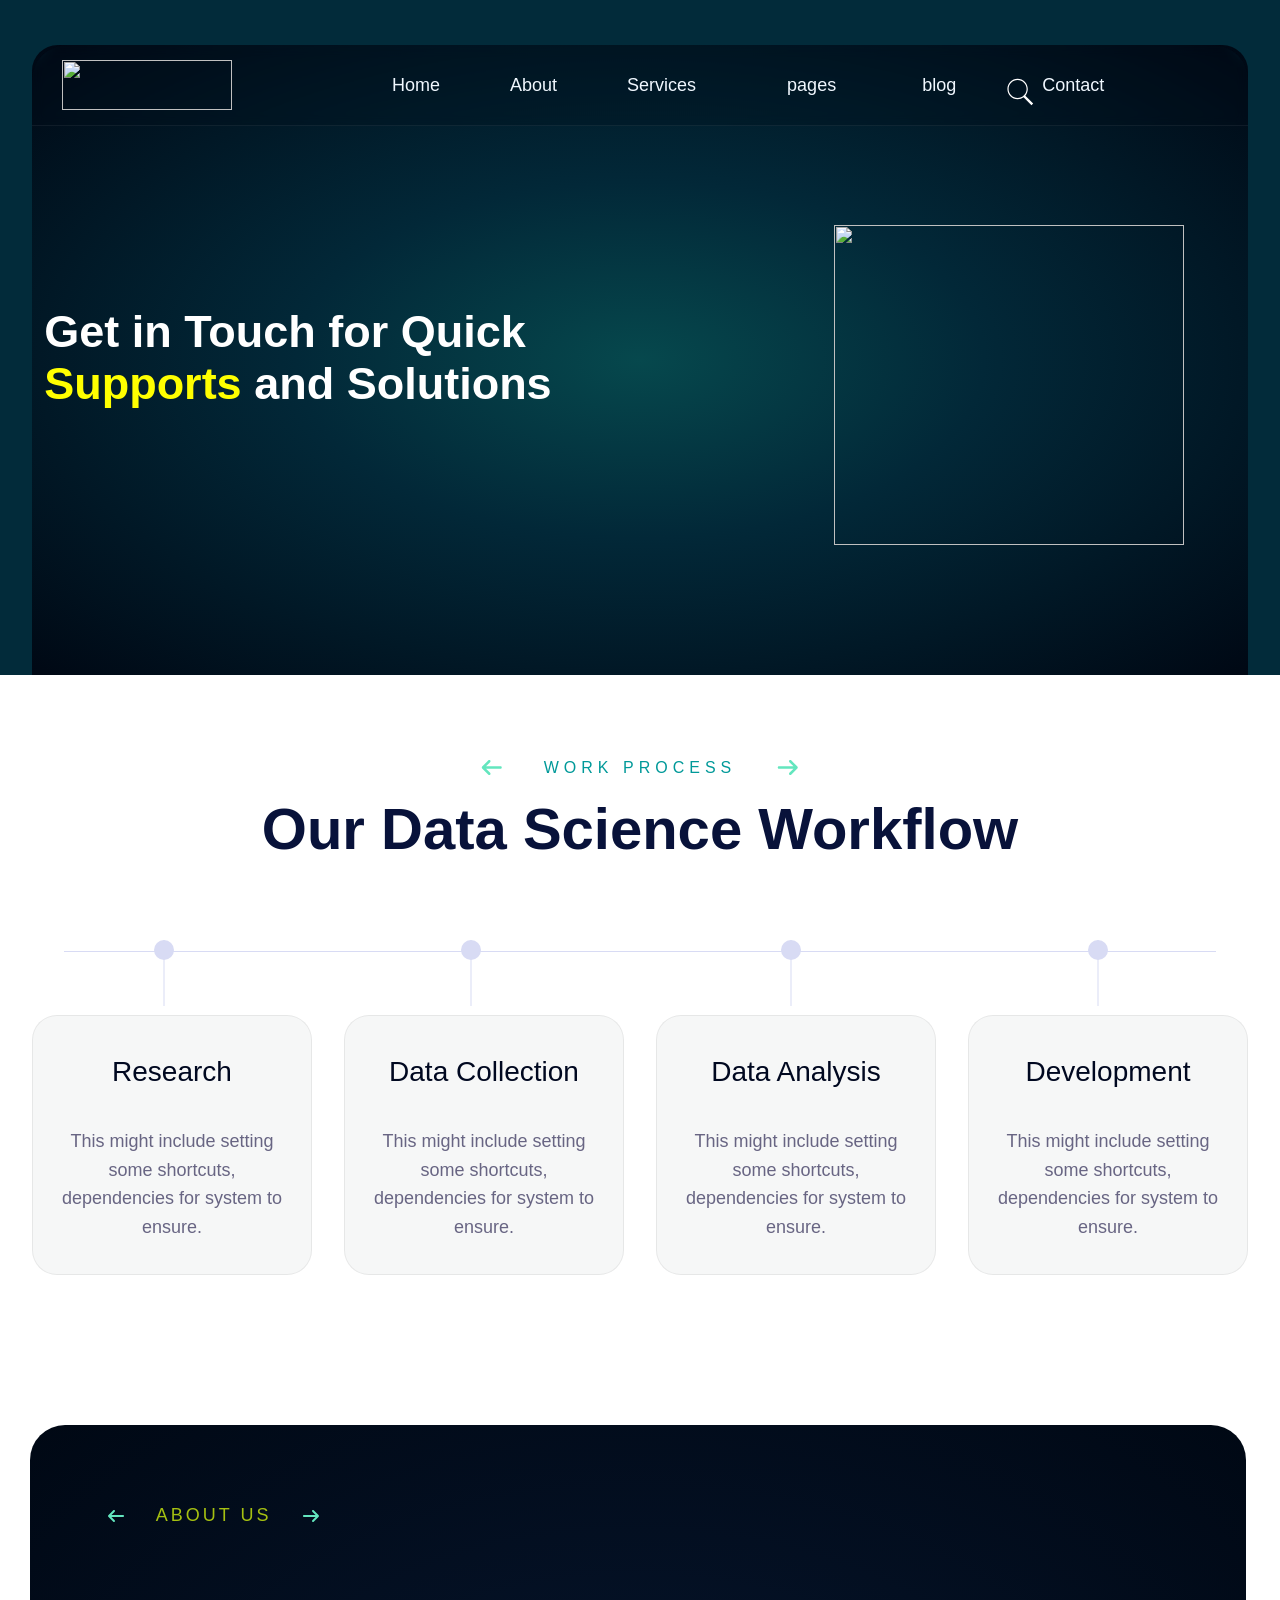
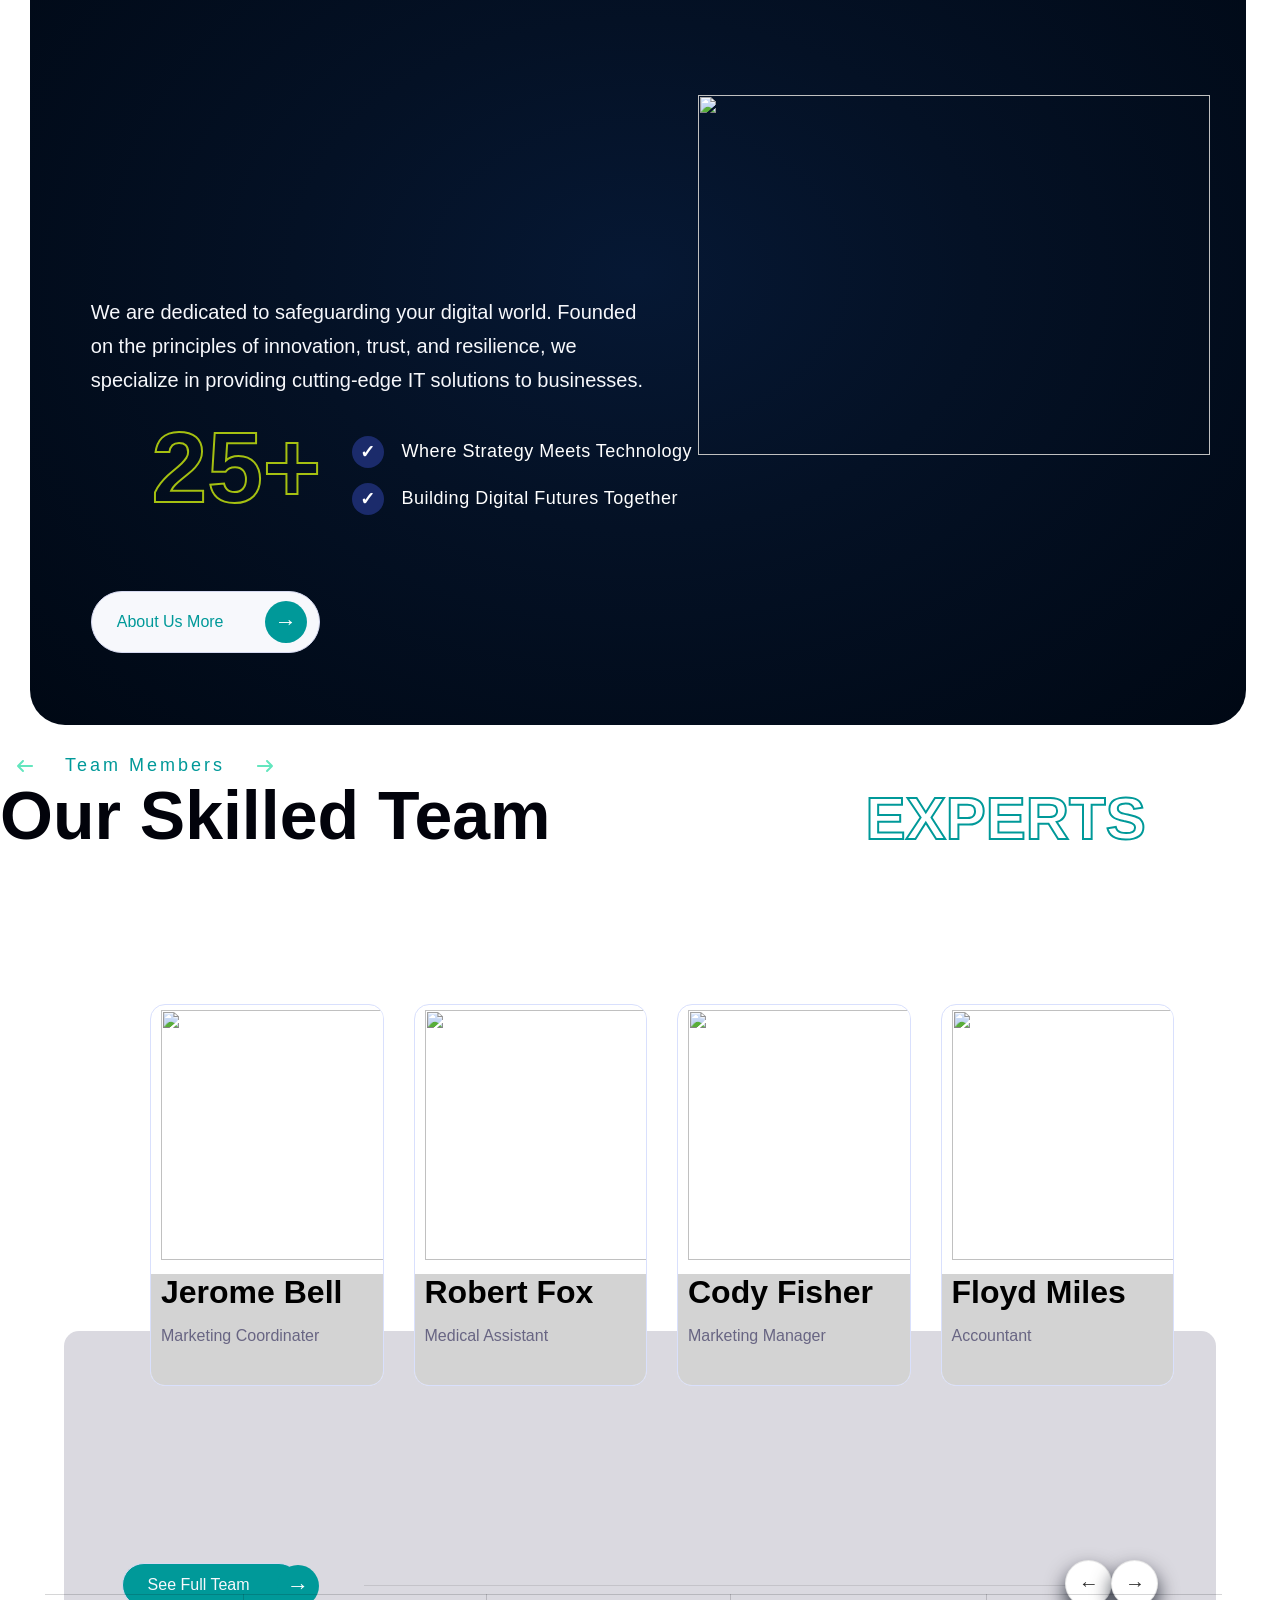
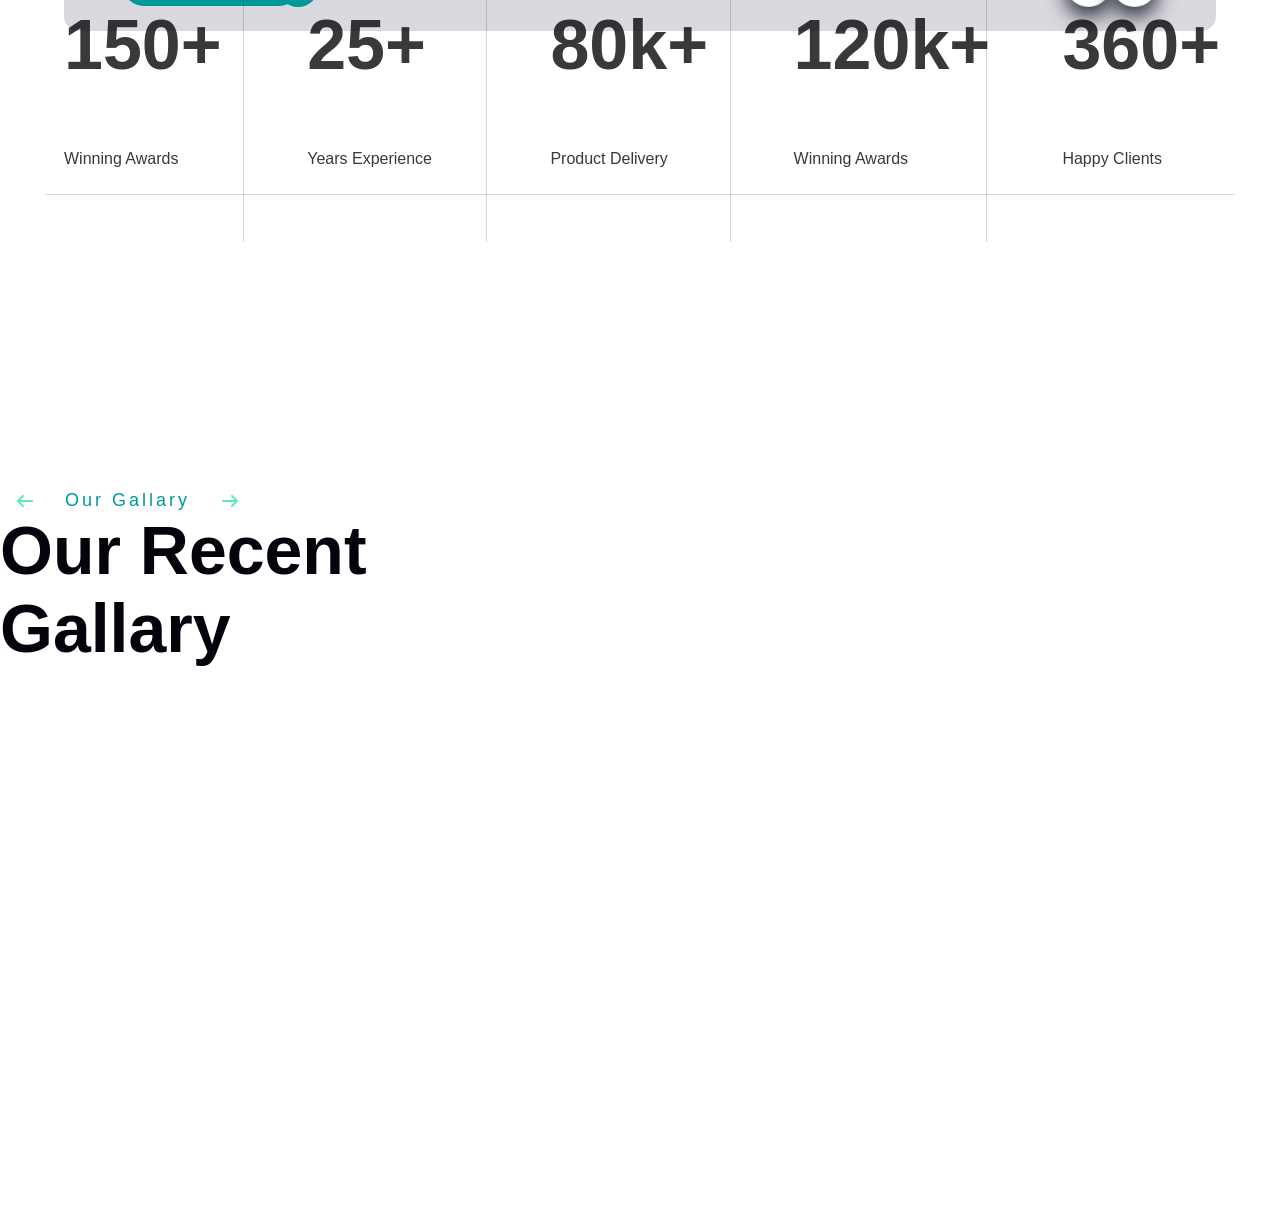
==== about.html @ af501c5a "2nd page completed and gallary is yet to be added in 3rd page" ====
<!DOCTYPE html>
<html lang="en">

<head>
    <meta charset="UTF-8">
    <meta name="viewport" content="width=device-width, initial-scale=1.0">
    <title>About Us</title>
    <link rel="stylesheet" href="style_about.css">
</head>

<body>
    <div class="top">

        <div class="innerface">
            <div id="navbar">

                <img src="https://techzenwp.rstheme.com/data-science/wp-content/uploads/sites/12/2026/01/logos_001_white.png"
                    alt="" class="logo">
                <nav>
                    <ul class="nav-links">
                        <li><a href="index.html" class="links">Home</a></li>
                        <li><a href="about.html" class="links">About</a></li>


                        <li class="dropdown"><a href="services.html" class="links">Services <img
                                    src="C:\Users\kshit\OneDrive\Desktop\HTML\image2.png" alt=""
                                    class="dropdown_icon"></a>
                            <ul class="dropdown-menu">
                                <li><a href="#" class="links">IT Management</a></li>
                                <li><a href="#" class="links">Custom CRM Services </a></li>
                                <li><a href="#" class="links">Website Management</a></li>
                                <li><a href="#" class="links">CRM Management</a></li>
                            </ul>
                        </li>



                        <li class="dropdown"><a href="#pages" class="links">pages<img
                                    src="C:\Users\kshit\OneDrive\Desktop\HTML\image2.png" alt=""
                                    class="dropdown_icon"></a>
                            <ul class="dropdown-menu">
                                <li><a href="#" class="links">Team</a></li>
                                <li><a href="#" class="links">Project </a></li>
                                <li><a href="#" class="links">Pricing Plan</a></li>
                                <li><a href="#" class="links">FAQ</a></li>
                            </ul>
                        </li>
                        <li class="dropdown"><a href="#blog" class="links">blog<img
                                    src="C:\Users\kshit\OneDrive\Desktop\HTML\image2.png" alt=""
                                    class="dropdown_icon"></a>
                            <ul class="dropdown-menu">
                                <li><a href="#" class="links">Blog Grid</a></li>
                                <li><a href="#" class="links">Blog Standard</a></li>
                                <li><a href="#" class="links">Blog Details</a></li>
                            </ul>
                        </li>
                        <li><a href="#contact" class="links">Contact</a></li>
                    </ul>
                    <img src="./magnifying-glass.svg" alt="" id="searchicon">
                    <input type="search" id="searchbar" placeholder="Search Keyword...">
                </nav>

            </div>

            <h1>Get in Touch for Quick <span>Supports</span> and Solutions</h1>
            <img src="https://techzenwp.rstheme.com/data-science/wp-content/uploads/sites/12/2026/01/Group-166147.png"
                alt="" class="data_science">
        </div>
    </div>
    <div id="middle">

        <div class="content">

            <div class="work-process">
                <img src="arrow-left-solid-full (1).svg" alt="" class="arrow">
                <span>WORK PROCESS</span>
                <img src="arrow-right-solid-full.svg" alt="" class="arrow">
            </div>

            <h1 class="main-work-process">
                Our Data Science Workflow
            </h1>

            <div class="timeline">
                <div class="dot" id="dot1"></div>
                <div class="dot" id="dot2"></div>
                <div class="dot" id="dot3"></div>
                <div class="dot" id="dot4"></div>
            </div>

            <div class="cards">

                <div class="glass2">
                    <h1>Research</h1>
                    <p>
                        This might include setting some shortcuts,
                        dependencies for system to ensure.
                    </p>
                </div>

                <div class="glass2">
                    <h1>Data Collection</h1>
                    <p>
                        This might include setting some shortcuts,
                        dependencies for system to ensure.
                    </p>
                </div>

                <div class="glass2">
                    <h1>Data Analysis</h1>
                    <p>
                        This might include setting some shortcuts,
                        dependencies for system to ensure.
                    </p>
                </div>

                <div class="glass2">
                    <h1>Development</h1>
                    <p>
                        This might include setting some shortcuts,
                        dependencies for system to ensure.
                    </p>
                </div>

            </div>

        </div>
        <div id="innerface2">

            <div class="aboutus-heading">
                <img src="arrow-left-solid-full (1).svg" alt="" class="arrow2">
                <span>ABOUT US</span>
                <img src="arrow-right-solid-full.svg" alt="" class="arrow2">
            </div>

            <div class="h">
                <h1>Transform Your Business Using Data Science</h1>
            </div>

            <div class="p">
                <p>
                    We are dedicated to safeguarding your digital world.
                    Founded on the principles of innovation, trust, and resilience,
                    we specialize in providing cutting-edge IT solutions to businesses.
                </p>
            </div>

            <div class="stats-section">

                <div class="outline-tag">
                    <p>25+</p>
                </div>

                <div id="nigga">

                    <div class="feature">
                        <div class="check-icon">✓</div>
                        <span>Where Strategy Meets Technology</span>
                    </div>

                    <div class="feature">
                        <div class="check-icon">✓</div>
                        <span>Building Digital Futures Together</span>
                    </div>

                </div>

            </div>

            <a href="#" class="about-us-btn">
                <span>About Us More</span>
                <div class="arrow-circle1">&rarr;</div>
            </a>

            <div id="img">
                <img src="https://techzenwp.rstheme.com/data-science/wp-content/uploads/sites/12/2026/01/Group-166147.png"
                    alt="">
            </div>

        </div>
        <div class="team">
            <div class="team_members">
                <img src="arrow-left-solid-full (1).svg" alt="" class="arrow2">
                <span>Team Members</span>
                <img src="arrow-right-solid-full.svg" alt="" class="arrow2">
            </div>

            <div class="team-headline">
                <h1>Our Skilled Team </h1>
            </div>
            <div class="outline-tag" id="expert">
                <p>EXPERTS</p>
            </div>
            <div class="members">
                <div class="id-cards">
                    <img src="https://techzenwp.rstheme.com/data-science/wp-content/uploads/sites/12/2024/11/team-img3.png"
                        alt="">
                    <div class="description">
                        <h1>Jerome Bell </h1>
                        <p>Marketing Coordinater</p>
                    </div>
                </div>
                <div class="id-cards">
                    <img src="https://techzenwp.rstheme.com/data-science/wp-content/uploads/sites/12/2024/11/team-img6.png"
                        alt="">
                    <div class="description">
                        <h1>Robert Fox</h1>
                        <p>Medical Assistant</p>
                    </div>
                </div>
                <div class="id-cards">
                    <img src="https://techzenwp.rstheme.com/data-science/wp-content/uploads/sites/12/2024/11/team-img2.png"
                        alt="">
                    <div class="description">
                        <h1>Cody Fisher</h1>
                        <p>Marketing Manager</p>
                    </div>
                </div>
                <div class="id-cards">
                    <img src="https://techzenwp.rstheme.com/data-science/wp-content/uploads/sites/12/2024/11/team-img5.png"
                        alt="">
                    <div class="description">
                        <h1>Floyd Miles</h1>
                        <p>Accountant</p>
                    </div>

                </div>
            </div>
            <div class="background">
                <a href="#" class="full-team-btn">
                    <span>See Full Team</span>

                </a>
                <div class="arrow-circle1">&rarr;</div>
                <div class="line"></div>
                <div class="left-btn">&larr;</div>
                <div class="right-btn">&rarr;</div>
            </div>
       
<div class="awards">
<div class="line1"></div>
<div class="verticle" id="v1"></div>
<div class="verticle" id="v2"></div>
<div class="verticle" id="v3"></div>
<div class="verticle" id="v4"></div>

<div class="award-box" id="a1">
    <h1>150+</h1>
    <p>Winning Awards</p>
</div>
<div class="award-box" id="a2">
    <h1>25+</h1>
    <p>Years Experience</p>
</div>
<div class="award-box" id="a3">
    <h1>80k+</h1>
    <p>Product Delivery</p>
</div>
<div class="award-box" id="a4">
    <h1>120k+</h1>
    <p>Winning Awards</p>
</div>
<div class="award-box" id="a5">
    <h1>360+</h1>
    <p>Happy Clients</p>
</div>
<div class="line2"></div>
 </div>
</div>

    </div>
<div class="gallary">
    <div class="team_members" >
                <img src="arrow-left-solid-full (1).svg" alt="" class="arrow2">
                <span>Our Gallary</span>
                <img src="arrow-right-solid-full.svg" alt="" class="arrow2">
            </div>

            <div class="team-headline" class="gallary-headline">
                <h1>Our Recent Gallary </h1>
            </div>
</div>
    <script src="script.js"></script>
</body>

</html>
---- style_about.css ----
body {
    margin: 0px;
    font-family: 'Outfit', sans-serif;
    max-width: 100%;
    display: block;
}

.top {
    width: 100%;
    height: 75vh;
    background-color: #022B3A;
    margin: "0px";
    display: flex;
    position: relative;

}


.innerface {
    width: 95vw;
    height: 70vh;
    border-top-left-radius: 2vw;
    border-top-right-radius: 2vw;
    overflow: hidden;

    background: radial-gradient(ellipse at center,
            #06484d 0%,
            #022838 40%,
            #000814 100%);
    position: relative;
    margin-top: 5vh;
    margin-left: 2.5vw;

    
}

#navbar {
    width: 100%;
    height: 80px;

    display: flex;
    align-items: center;

    border-top-left-radius: 35px;
    border-top-right-radius: 35px;

    background: rgba(0, 15, 25, 0.25);

    backdrop-filter: blur(6px);
    -webkit-backdrop-filter: blur(6px);

    border-bottom: 1px solid rgba(255, 255, 255, 0.06);
}

#navbar .logo {
    width: 170px;
    height: 50px;
    margin: 30px;
}


.nav-links {
    display: inline-flex;
    gap: 70px;
    padding-left: 130px;
    align-items: center;
    list-style: none;
    padding-top: 100px;
    padding-bottom: 100px;
}

.nav-links li {
    font-size: large;
}

.links {
    color: aliceblue;
    text-decoration: none;
}

.dropdown {
    position: relative;
}

.dropdown-menu {
    display: none;
    position: absolute;
    top: 300%;
    left: 0%;

    background: teal;

    padding: 15px 10px;

    min-width: 250px;

    list-style: none;
    align-items: center;
    border-bottom-left-radius: 4px;
    border-bottom-right-radius: 4px;
}

.dropdown-menu li {
    padding: 10px 20px;
    align-items: center;
    border-bottom: 1px solid rgba(255, 255, 255, 0.08);
}

.dropdown-menu li:last-child {
    border-bottom: none;
}

.dropdown-menu li a {
    color: white;
    text-decoration: none;

}

.dropdown_icon {
    width: 16px;
    height: 16px;
    opacity: 0.8;
}

#searchicon {
    position: absolute;
    left: 80%;
    top: 40%;
    width: 30px;
    height: 30px;
}

#searchbar {
    display: none;
    height: 60px;
    width: 320px;
    position: absolute;
    top: 100%;
    right: 18%;
    border-radius: 5px;
    display: hidden;

}

#searchbar::placeholder {
    font-size: 18px;
}


.dropdown:hover .dropdown-menu {
    display:block;
}

.innerface h1{
    color: white;
    font-size: 45px;
    font-family: sans-serif;
    font-weight: 600;
    max-width: 520px;
    position: relative;
    margin-top:180px;
    margin-left: 1%;
    
}
h1 span{
    color:yellow;
}
.innerface .data_science{
    width: 350px;
    height: 320px;
    background: #00081400;
    position: absolute;
    right:5vw;
    top: 20vh;

}
#middle{
    max-width:100%;
    height:80vh;
    display:block;
   
}

.content{
    width:100%;
    height:100%;
    position:relative;
}

/* Heading Section */

.work-process{
    position:absolute;
    top:80px;
    left:50%;
    transform:translateX(-50%);

    display:flex;
    align-items:center;
    gap:2px;
}

.work-process span{
    color:#009999;
    font-size:16px;
    letter-spacing:5px;
    font-weight:500;
}

.arrow{
    width:100px;
    height:25px;
}

.main-work-process{
    position:absolute;
    top:120px;
    left:50%;

    margin:0;
    width:max-content;

    font-size:58px;
    font-weight:700;
    color:#08123a;

    opacity:0;
    transform:translate(-150%,0);

    transition:transform 1.2s ease, opacity 1.2s ease;
}

.main-work-process.show{
    opacity:1;
    transform:translate(-50%,0);
}

/* Timeline */

.timeline{
    position:absolute;
    top:265px;
    width:100%;
    height:90px;
}

.timeline::before{
    content:"";
    position:absolute;
    top:11px;
    left:5%;
    width:90%;
    height:1px;
    background:#d8dbf4;
}

.dot{
    width:20px;
    height:20px;

    background:#d8dbf4;
    border-radius:50%;

    position:absolute;

    transition:all 0.3s ease;
    cursor:pointer;
}

.dot:hover{
    background:#12978f;
    transform:scale(1.2);
}

.dot::after{
    content:"";

    position:absolute;
    top:1+
    0px;
    left:50%;

    width:1px;
    height:66px;

    background:#d8dbf4;

    transform:translateX(-50%);
}

#dot1{ left:12%; }
#dot2{ left:36%; }
#dot3{ left:61%; }
#dot4{ left:85%; }

/* Cards Container */

.cards{
    position:absolute;
    top:340px;

    width:100%;

    display:flex;
    justify-content:space-evenly;
    align-items:flex-start;
}

/* Individual Cards */

.glass2{
    width:280px;
    height:260px;

    background:rgba(211,213,213,0.2);
    border:1px solid rgba(5,2,2,0.063);
    border-radius:25px;

    padding:25px;

    display:flex;
    flex-direction:column;
    align-items:center;

    box-sizing:border-box;
}

.glass2 h1{
    margin-top:15px;

    font-family:sans-serif;
    font-weight:520;
    font-size:28px;

    color:#000820;
    text-align:center;

    transition:0.3s;
}

.glass2 h1:hover{
    color:#009999;
}

.glass2 p{
    margin-top:20px;

    font-family:sans-serif;
    font-size:18px;
    color:#686583;

    text-align:center;
    line-height:1.6;
}

#innerface2{
    margin:30px;
    width:95%;
    height:100vh;

    border-radius:35px;
    overflow:hidden;

    background:radial-gradient(
        ellipse at center,
        #061834 0%,
        #041125 40%,
        #000814 100%
    );

    position:relative;
}

/* ABOUT US */

.aboutus-heading{
    position:absolute;
    top:80px;
    left:5%;

    display:flex;
    align-items:center;
    gap:15px;
}

.aboutus-heading span{
    color:#a5c011;
    font-size:18px;
    letter-spacing:3px;
    font-weight:500;
}

.arrow2{
    width:50px;
    height:20px;
}



 #innerface2 .h{
    width:650px;

    position:absolute;
    top:16%;
    left:5%;

    opacity:0;
    transform:translateX(-100%);
    transition:transform 1.2s ease, opacity 1.2s ease;
}

#innerface2 .h.show{
    opacity:1;
    transform:translateX(0%);
}

#innerface2 .h h1{
    margin:0;

    color:#d6d9f0;
    font-size:68px;
    font-weight:700;
    line-height:1.15;
}

/* PARAGRAPH */

#innerface2 .p{
    width:560px;

    position:absolute;
    top:50%;
    left:5%;
}

#innerface2 .p p{
    color:#f7f8fc;
    font-size:20px;
    line-height:1.7;
    font-weight:300;
}

/* STATS + FEATURES */

.stats-section{
    position:absolute;
    top:65%;
    left:10%;

    display:flex;
    align-items:center;
    gap:70px;
}

.outline-tag{
    width:120px;
    height:120px;
    
}

.outline-tag p{
    margin:0;

    font-size:100px;
    font-weight:900;

    color:transparent;
    -webkit-text-stroke:2px #a5c011;
}

#nigga{
    display:flex;
    flex-direction:column;
    gap:15px;
    margin: 10px 10px 0px 10px;
}

.feature{
    display:flex;
    align-items:center;
    gap:18px;
}

.check-icon{
    width:32px;
    height:32px;

    display:flex;
    justify-content:center;
    align-items:center;

    border-radius:50%;

    background:#1b2b6b;
    color:white;

    font-size:18px;
    font-weight:bold;
}

.feature span{
    color:white;
    font-size:18px;
    letter-spacing:0.5px;
}

/* BUTTON */

.about-us-btn{
    width:190px;
    height:60px;

    display:flex;
    align-items:center;
    justify-content:space-between;

    padding:0 12px 0 25px;

    border:1px solid #d6d9f0;
    border-radius:50px;

    background:#f7f8fc;

    text-decoration:none;
    color:#009999;
    font-size:16px;
    font-weight:500;

    position:absolute;
    left:5%;
    bottom:8%;

    transition:0.3s;
}

.about-us-btn:hover{
    transform:translateY(-2px);
}

.arrow-circle1{
    width:42px;
    height:42px;

    display:flex;
    justify-content:center;
    align-items:center;

    border-radius:50%;

    background:#009999;
    color:white;

    font-size:22px;
}

/* IMAGE */

#img{
    position:absolute;
    right:3%;
    top:30%;
}

#img img{
    width:40vw;
    height:40vh;
    object-fit:contain;
}


.team{
    width:100%;
    height:200%;
    display:block;
    position: relative;
}


.team_members{


    display:flex;
    align-items:center;
    gap:15px;
}

.team_members span{
    color:#009999;
    font-size:18px;
    letter-spacing:3px;
    font-weight:500;
}
.team-headline{
    width:600px;

    opacity:0;
    transform:translateX(-100%);
    transition:transform 1.2s ease, opacity 1.2s ease;
}

.team-headline.show{
    opacity:1;
    transform:translateX(0%);
}

.team-headline h1{
    margin:0;

    color:#02030b;
    font-size:68px;
    font-weight:700;
    line-height:1.15;
}
#expert{
    position: absolute;
    right:23%;
    top:2%;
    
}
#expert p{
    -webkit-text-stroke:2px #009999;
    font-size: 60px;
}
.members{
    width: 80%;
    height: 440px;
    display: flex;
    justify-content:space-evenly;
    gap: 30px;
    padding-left:150px;
    padding-top:150px;
}
.id-cards{
    height: 380px;
    width: 330px;
    border: 1px solid #D9E0FD;
    border-radius: 15px ;
    overflow: hidden;
    background-color: white;
    justify-content: center;
    align-items: center;
    z-index: 1;
}
.id-cards img{
    width:250px ;
    height: 250px;
    background-color: white;
    margin-top: 5px;
     margin-left: 10px;
}
.id-cards .description{
    width: 100%;
    height: 130px;
    background-color: lightgrey;
}
.description h1{
    margin: 10px;
}
.description p{
    margin-left: 10px;
    color: #686583;
}
.background{
    width:90%;
    height:300px;
    border-radius: 15px ;
    position: absolute;
    top:40%;
    right:5%;
    background-color:#6865833f;
    z-index: 0;
    display: flex;

}
.full-team-btn{
    width:140px;
    height:42px;

    display:flex;
    align-items:center;
    justify-content:space-between;

    padding:0 12px 0 25px;

    border:1px solid #d6d9f0;
    border-radius:50px;

    background:#009999;

    text-decoration:none;
    color:#f7f8fc;
    font-size:16px;
    font-weight:500;

    position:absolute;
    left:5%;
    bottom:8%;

    transition:0.3s;
}

.full-team-btn:hover{
    transform:translateY(-2px);
}

.background .arrow-circle1{
    width: 42px;
    height:42px;

    display:flex;
    justify-content:center;
    align-items:center;

    border-radius:50%;

    background:#009999;
    color:white;
    
    font-size:22px;
    
    position:absolute;
    left:18.5%;
    bottom:8%;
}
.background .arrow-circle1:hover{
    transform:translateY(-2px);
}


.line{
    width:63%;
    height:1px;
    background:#0001031a;
    position: absolute;
   bottom:15%;
    left:300px;

}

.left-btn{
    width:45px;
    height:45px;
    border:0.5px solid #201f1f1a;
    border-radius:50%;
    display:flex;
    justify-content:center;
    align-items:center;
    font-size:20px;
    font-weight:300;
    color:#000000d2;
    background:white;bottom:8%;
    cursor:pointer;
    position: absolute;
    right:9%;bottom:8%;
    bottom:8%;
    transition:all 0.3s ease;
    box-shadow: 0 10px 20px rgba(0, 8, 20, 0.8);
}

.left-btn:hover{bottom:8%;
    background:#0d9a94;
    color:white;
    box-shadow: 0 6px 6px rgba(0, 8, 20, 0.3);
}

.right-btn{
    width:45px;
    height:45px;
    border:0.5px solid #201f1f1a;
    border-radius:50%;
    display:flex;
    justify-content:center;
    align-items:center;
    font-size:20px;
    font-weight:300;
    color:#000000d2;
    background:white;
    cursor:pointer;
    position: absolute;
    right:5%;
    bottom:8%;
    transition:all 0.3s ease;
    box-shadow: 0 10px 20px rgba(0, 8, 20, 0.8);
}

.right-btn:hover{
    background:#0d9a94;
    color:white;
    box-shadow: 0 6px 6px rgba(0, 8, 20, 0.3);
}

.awards{
    width:100%;
    height:200px;
    position:relative;
    margin-top: 150px;
    

}
.line1{
    margin-left:3.5%;
    width:92%;
    height:0.2px;
    background:#0f0f122b;

}
.line2{
    margin-left:3.5%;
    width:93%;
    height:0.2px;
    background:#0f0f122b;
    position: absolute;
    bottom:0%;
}
.verticle{
    height:27.5vh;
    width:0.2px;
    background:#0f0f122b;
    position: absolute;
    top:0%;
    
}
#v1{
    left:19%;
}
#v2{
    left:38%;
}
#v3{left:57%;
}
#v4{
    left:77%;
}
.award-box{
    position:absolute;
    bottom:0%;
   
    text-align:center;
    color:white;
    width: 17%;
    height:199px;
}

.award-box h1{
    font-size:70px;
    margin:0;
    font-weight:550;
    color: #000103c7;
    position: absolute;
    top: 5%;
}

.award-box p{
    font-size:16px;
    color: #000103c7;
    position: absolute;
    bottom:10px;
}
#a1{ left:5%; }
#a2{ left:24%; }
#a3{ left:43%; }
#a4{ left:62%; }
#a5{ left:83%; }
.gallary{
    width: 100%;
    height:80vh;
    position: absolute;
    top:410vh
}
.gallary-headline{
    color: #000814;
}
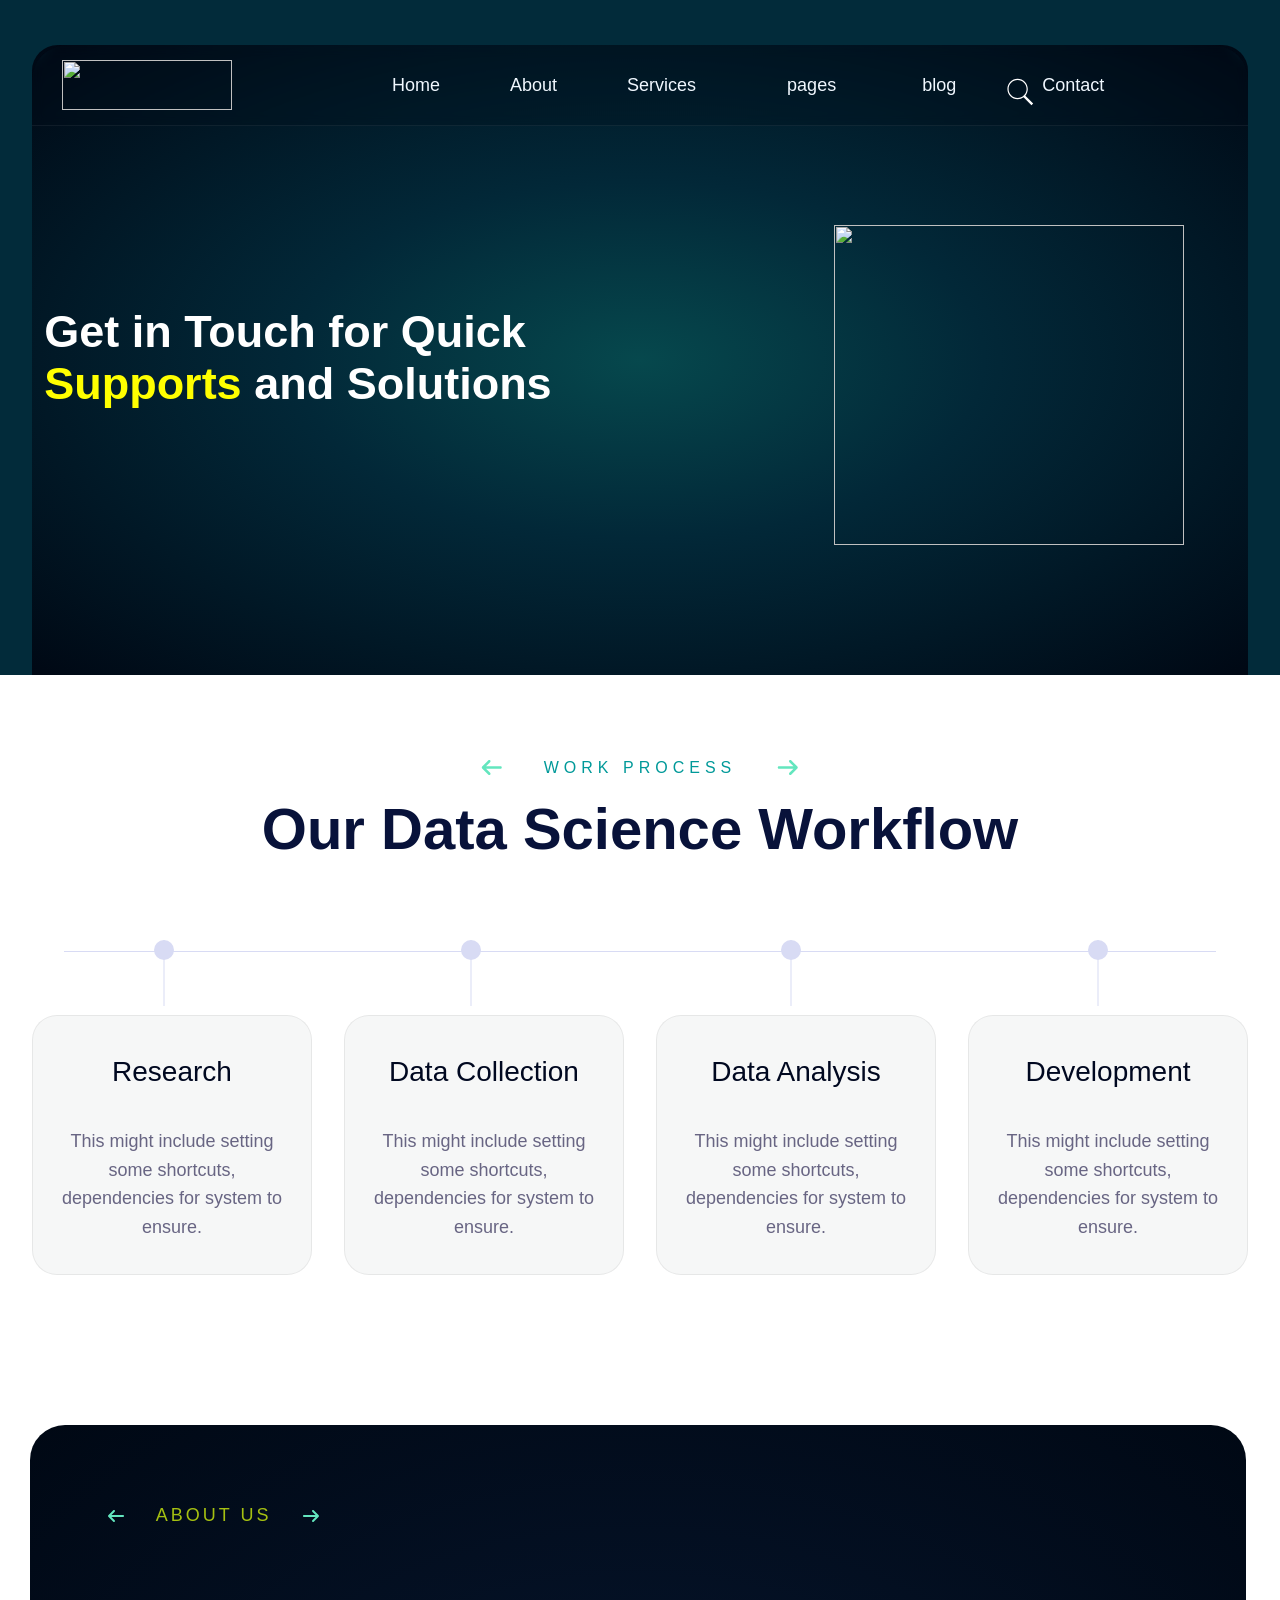
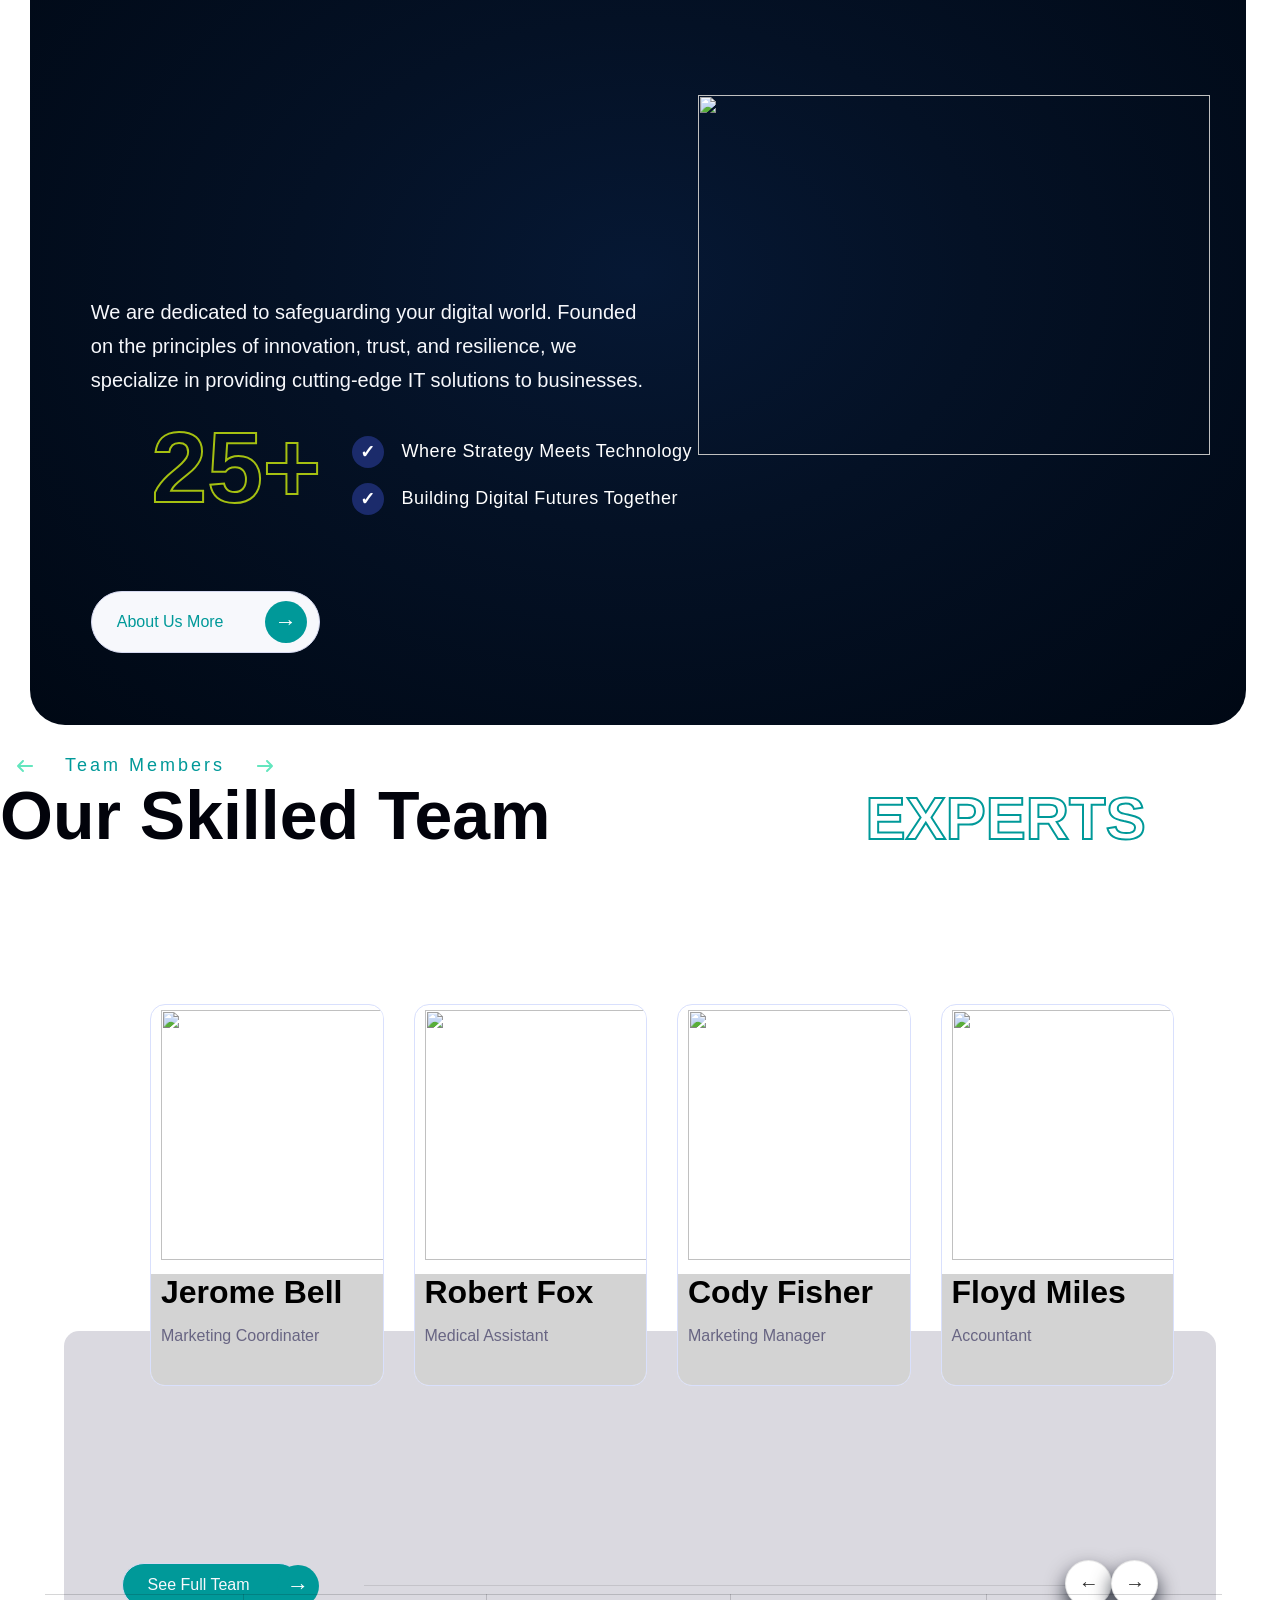
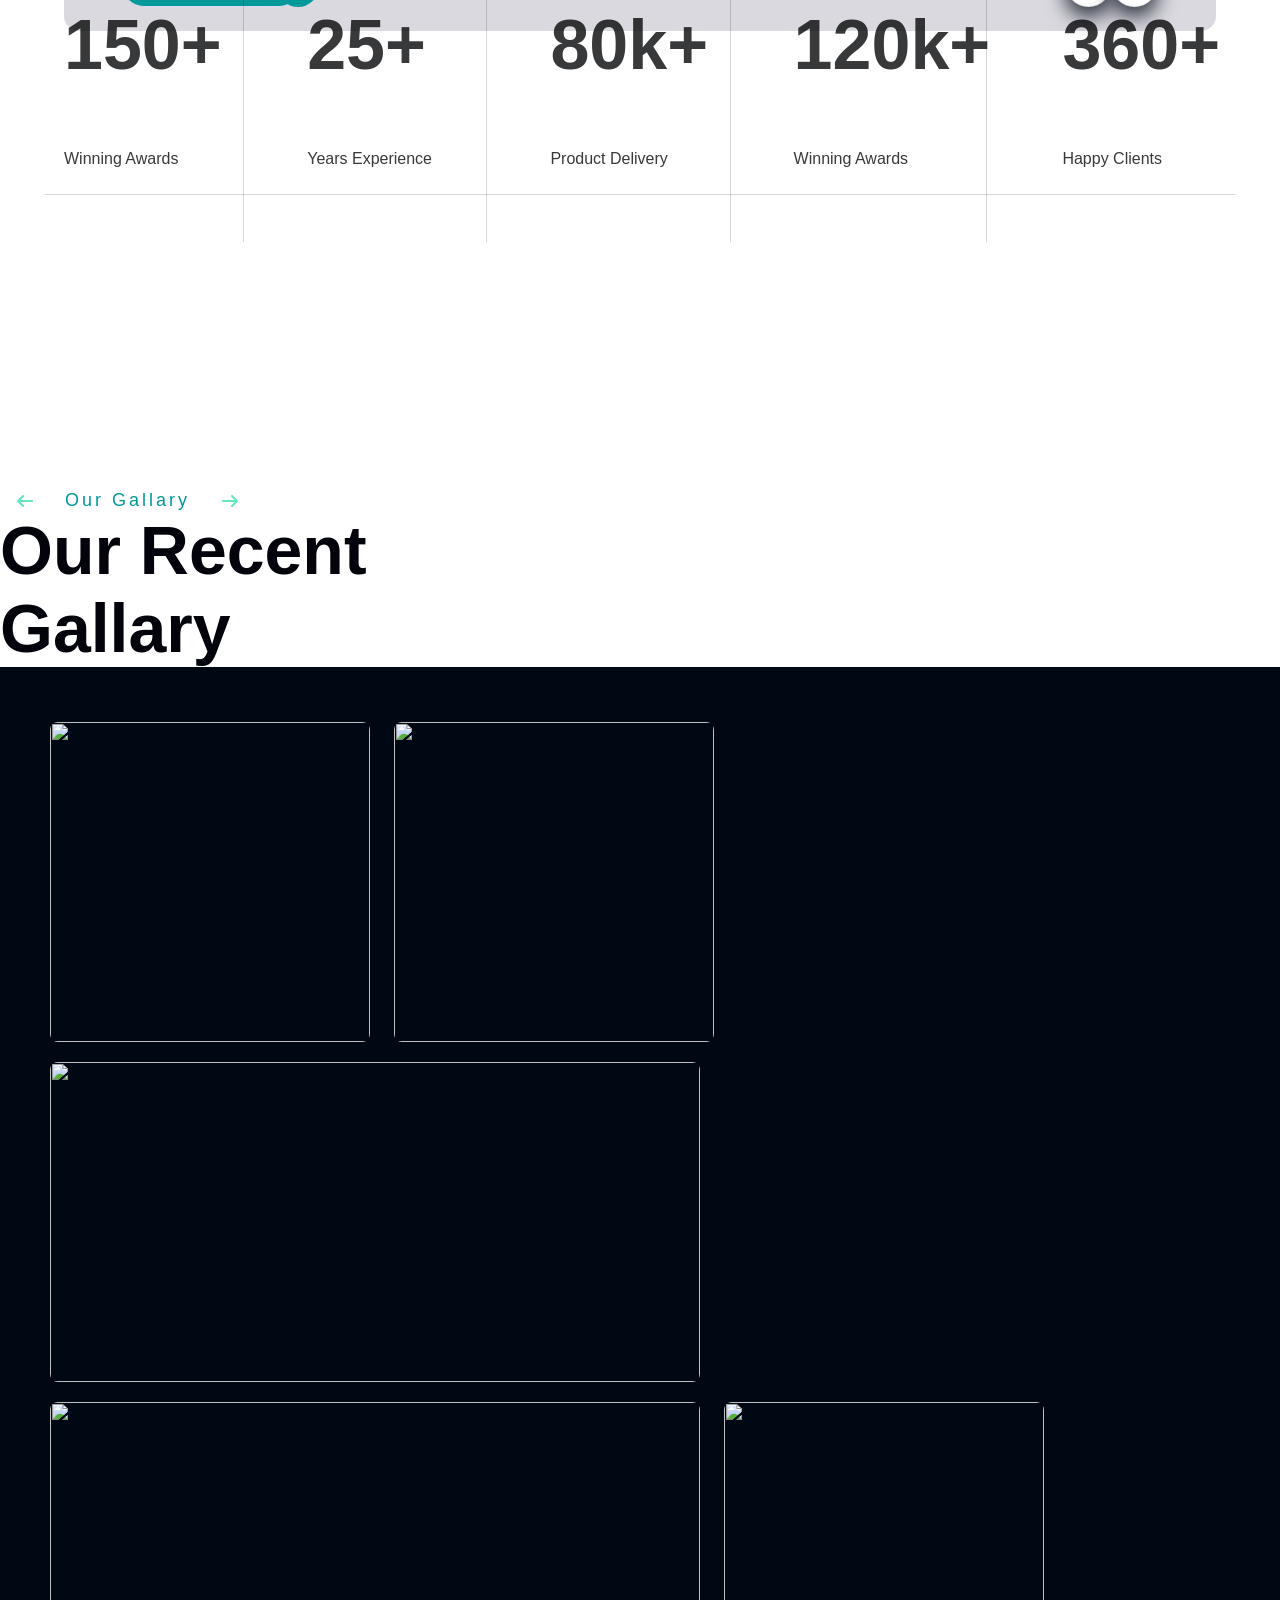
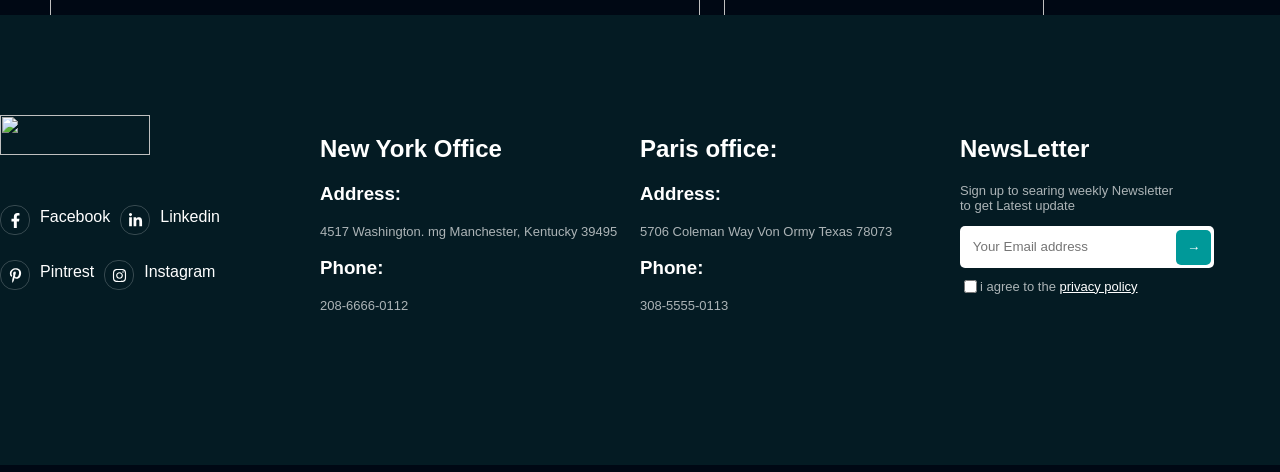
==== commit f7ddf632: "2nd page completed and gallary is yet to be added in 3rd page" ====
--- a/about.html
+++ b/about.html
@@ -279,6 +279,74 @@
             <div class="team-headline" class="gallary-headline">
                 <h1>Our Recent Gallary </h1>
             </div>
+            <div class="pics">
+<img src="https://techzenwp.rstheme.com/data-science/wp-content/uploads/sites/12/2026/02/gg_01.jpg" alt="" class="small-pics">
+<img src="https://techzenwp.rstheme.com/data-science/wp-content/uploads/sites/12/2026/02/gg_02.jpg" alt="" class="small-pics">
+<img src="https://techzenwp.rstheme.com/data-science/wp-content/uploads/sites/12/2026/02/gg_003.jpg" alt="" class="large-pics">
+<img src="https://techzenwp.rstheme.com/data-science/wp-content/uploads/sites/12/2026/02/gg_004.jpg" alt="" class="large-pics">
+<img src="https://techzenwp.rstheme.com/data-science/wp-content/uploads/sites/12/2026/02/gg_05.jpg" alt="" class="small-pics">
+<img src="https://techzenwp.rstheme.com/data-science/wp-content/uploads/sites/12/2026/02/gg_06.jpg" alt="" class="small-pics">
+
+            </div>
+</div>
+<div class="footer">
+<div class="f1">
+<img src="https://techzenwp.rstheme.com/data-science/wp-content/uploads/sites/12/2026/01/logos_001_white.png" alt="" class="logo">
+
+<div class="social-media">
+    <div class="icon-wrapper">
+        <svg aria-hidden="true" class="f" viewBox="0 0 320 512" xmlns="http://www.w3.org/2000/svg">
+        <path d="M279.14 288l14.22-92.66h-88.91v-60.13c0-25.35 12.42-50.06 52.24-50.06h40.42V6.26S260.43 0 225.36 0c-73.22 0-121.08 44.38-121.08 124.72v70.62H22.89V288h81.39v224h100.17V288z">
+        </path></svg>
+    </div>
+    <a href="#">Facebook</a>
+    <div class="icon-wrapper">
+        <svg aria-hidden="true"  viewBox="0 0 448 512" xmlns="http://www.w3.org/2000/svg">
+        <path d="M100.28 448H7.4V148.9h92.88zM53.79 108.1C24.09 108.1 0 83.5 0 53.8a53.79 53.79 0 0 1 107.58 0c0 29.7-24.1 54.3-53.79 54.3zM447.9 448h-92.68V302.4c0-34.7-.7-79.2-48.29-79.2-48.29 0-55.69 37.7-55.69 76.7V448h-92.78V148.9h89.08v40.8h1.3c12.4-23.5 42.69-48.3 87.88-48.3 94 0 111.28 61.9 111.28 142.3V448z">
+        </path></svg>
+    </div>
+    <a href="#">Linkedin</a>
+
+    <div class="icon-wrapper">
+        <svg aria-hidden="true" viewBox="0 0 384 512" xmlns="http://www.w3.org/2000/svg">
+        <path d="M204 6.5C101.4 6.5 0 74.9 0 185.6 0 256 39.6 296 63.6 296c9.9 0 15.6-27.6 15.6-35.4 0-9.3-23.7-29.1-23.7-67.8 0-80.4 61.2-137.4 140.4-137.4 68.1 0 118.5 38.7 118.5 109.8 0 53.1-21.3 152.7-90.3 152.7-24.9 0-46.2-18-46.2-43.8 0-37.8 26.4-74.4 26.4-113.4 0-66.2-93.9-54.2-93.9 25.8 0 16.8 2.1 35.4 9.6 50.7-13.8 59.4-42 147.9-42 209.1 0 18.9 2.7 37.5 4.5 56.4 3.4 3.8 1.7 3.4 6.9 1.5 50.4-69 48.6-82.5 71.4-172.8 12.3 23.4 44.1 36 69.3 36 106.2 0 153.9-103.5 153.9-196.8C384 71.3 298.2 6.5 204 6.5z">
+        </path></svg>
+    </div>
+    <a href="#">Pintrest</a>
+    <div class="icon-wrapper">
+        <svg aria-hidden="true"  viewBox="0 0 448 512" xmlns="http://www.w3.org/2000/svg">
+        <path d="M224.1 141c-63.6 0-114.9 51.3-114.9 114.9s51.3 114.9 114.9 114.9S339 319.5 339 255.9 287.7 141 224.1 141zm0 189.6c-41.1 0-74.7-33.5-74.7-74.7s33.5-74.7 74.7-74.7 74.7 33.5 74.7 74.7-33.6 74.7-74.7 74.7zm146.4-194.3c0 14.9-12 26.8-26.8 26.8-14.9 0-26.8-12-26.8-26.8s12-26.8 26.8-26.8 26.8 12 26.8 26.8zm76.1 27.2c-1.7-35.9-9.9-67.7-36.2-93.9-26.2-26.2-58-34.4-93.9-36.2-37-2.1-147.9-2.1-184.9 0-35.8 1.7-67.6 9.9-93.9 36.1s-34.4 58-36.2 93.9c-2.1 37-2.1 147.9 0 184.9 1.7 35.9 9.9 67.7 36.2 93.9s58 34.4 93.9 36.2c37 2.1 147.9 2.1 184.9 0 35.9-1.7 67.7-9.9 93.9-36.2 26.2-26.2 34.4-58 36.2-93.9 2.1-37 2.1-147.8 0-184.8zM398.8 388c-7.8 19.6-22.9 34.7-42.6 42.6-29.5 11.7-99.5 9-132.1 9s-102.7 2.6-132.1-9c-19.6-7.8-34.7-22.9-42.6-42.6-11.7-29.5-9-99.5-9-132.1s-2.6-102.7 9-132.1c7.8-19.6 22.9-34.7 42.6-42.6 29.5-11.7 99.5-9 132.1-9s102.7-2.6 132.1 9c19.6 7.8 34.7 22.9 42.6 42.6 11.7 29.5 9 99.5 9 132.1s2.7 102.7-9 132.1z">
+        </path></svg>
+    </div>
+    <a href="#">Instagram</a>
+</div>
+</div>
+
+<div class="f1">
+<h2>New York Office</h2>
+<h3>Address:</h3>
+<p>4517 Washington. mg Manchester, Kentucky 39495</p>
+<h3>Phone:</h3>
+<p>208-6666-0112</p>
+</div>
+
+<div class="f1">
+<h2>Paris office:</h2>
+<h3>Address:</h3>
+<p>5706 Coleman Way Von Ormy Texas 78073	</p>
+<h3>Phone:</h3>
+<p>308-5555-0113</p>
+</div>
+<div class="f1">
+    <h2>NewsLetter</h2>
+    <p>Sign up to searing weekly Newsletter 
+to get Latest update</p>
+<div class="email">
+<input type="email" class="email" placeholder="   Your Email address">
+<button>&rarr;</button></div>
+<div id="privacy-policy"><input type="checkbox" name="privacy-policy" >
+<p>i agree to the <a href="#">privacy policy</a></p></div>
+</div>
 </div>
     <script src="script.js"></script>
 </body>
--- a/style_about.css
+++ b/style_about.css
@@ -863,10 +863,134 @@
 #a5{ left:83%; }
 .gallary{
     width: 100%;
-    height:80vh;
-    position: absolute;
-    top:410vh
+    height:100vh;
+    position: absolute;
+    top:410vh;
+
 }
 .gallary-headline{
     color: #000814;
+}
+.pics{
+    max-width: 100%;
+    justify-content: space-evenly;
+    background-color:#000814;
+    padding-left: 40px;
+    padding-top: 5vh;
+}
+.small-pics{
+    width: 320px;
+    height: 320px;
+    border-radius:8px;
+    margin:10px;
+   
+}
+.large-pics{
+    margin: 10px;
+    width:650px;
+    height: 320px;
+    border-radius: 8px;
+}
+.footer{
+    width:100%; 
+    height: 30vh ;
+    background-color:#041b23;  
+
+    
+    padding:100px 0px 80px 0px;
+    display:flex;
+    position:absolute;
+    top: 535vh;
+}
+.f1{
+    height:30vh;
+    width:320px;
+    display: block;
+    margin-right:10px;
+}
+.logo{
+    width:150px;
+    height:40px;
+    margin-bottom:50px;
+    
+    
+
+}
+.social-media{
+    width:230px;
+    min-height:100px;
+    display:flex;
+    flex-wrap: wrap;
+    
+   
+    top:60px;
+    gap:10px;
+    
+
+}
+
+.social-media a{
+    font-size:16px;
+    margin-top: 3px;
+    text-decoration: none; 
+    color: white;
+}
+.social-media a:hover{
+    color: #009999;
+}
+.icon-wrapper{
+    width:28px;
+    height:28px;
+    border: 1px solid rgba(255,255,255,0.2);
+    border-radius:14px;
+    
+    display: block;
+    position:relative;
+
+    justify-content: center;
+}
+.icon-wrapper svg{
+    width:15px;
+    height: 15px;
+    position:absolute;
+    left:7px;
+    top:7px;
+    color:#ffff;
+    fill:#ffff;
+}
+.icon-wrapper:hover{
+    background-color: #009999;
+}
+
+.f1 *{
+    color: white;
+}
+.f1 p{
+    color: #ffffffab;
+    font-size: small;
+    white-space:pre;
+}
+.email{
+    width:250px;
+    height:40px;
+    border: 0px;
+    border-radius: 5px;
+    color: black;
+    position: relative;
+}
+
+.email button{
+    width: 35px;
+    height:35px;
+
+    background-color:#009999;
+    border: 0px;
+    border-radius: 5px;
+    position: absolute;
+    right:-0.5%;
+    top: 10.2%;
+}
+#privacy-policy{
+    display:flex;
+    padding: 0%;
 }
